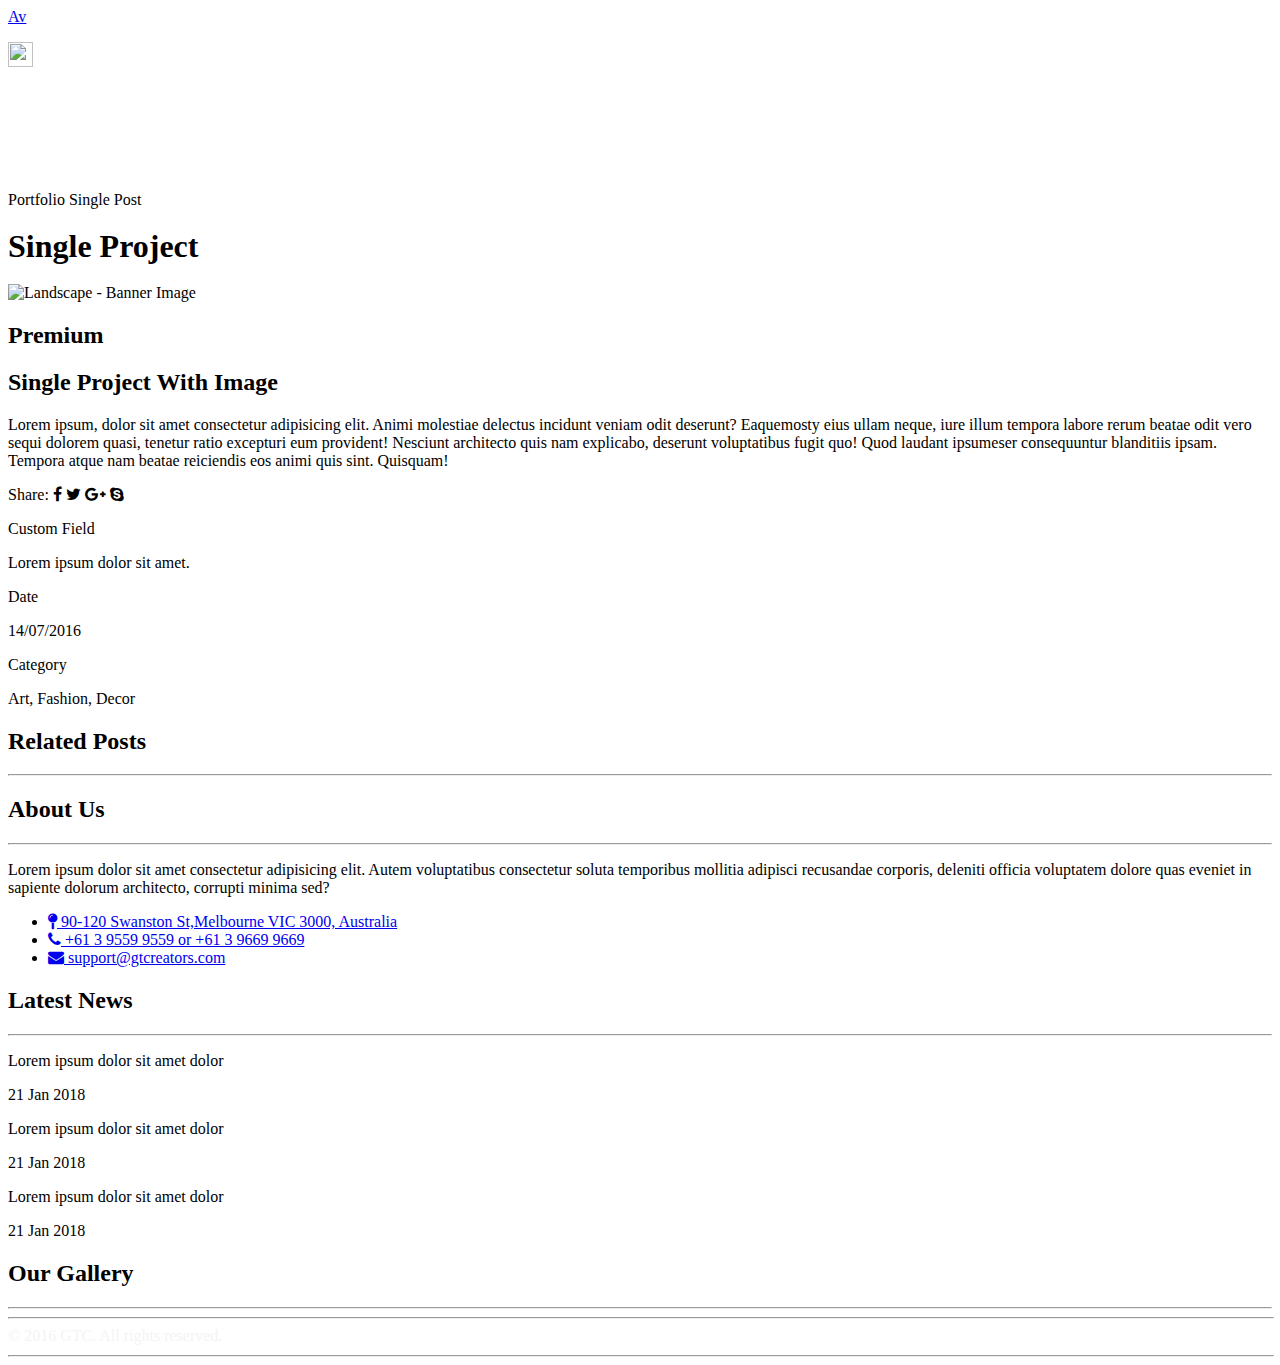
==== index.html @ b5865257 "init" ====
<!DOCTYPE html>
<html lang="en">
  <head>
    <meta charset="UTF-8" />
    <meta http-equiv="X-UA-Compatible" content="IE=edge" />
    <meta name="viewport" content="width=device-width, initial-scale=1.0" />
    <title>Task</title>

    <!-- Bootstrap CSS -->
    <link
      href="https://cdn.jsdelivr.net/npm/bootstrap@5.0.0/dist/css/bootstrap.min.css"
      rel="stylesheet"
      integrity="sha384-wEmeIV1mKuiNpC+IOBjI7aAzPcEZeedi5yW5f2yOq55WWLwNGmvvx4Um1vskeMj0"
      crossorigin="anonymous"
    />

    <!-- SCSS file -->
    <link href="assets/scss/style.scss" rel="stylesheet/scss" type="text/css" />

    <!-- CSS file -->
    <link href="assets/css/custom.css" rel="stylesheet" type="text/css" />

    <!-- Font Awesome cdn -->
    <link
      rel="stylesheet"
      href="https://cdnjs.cloudflare.com/ajax/libs/font-awesome/4.7.0/css/font-awesome.min.css"
    />
  </head>
  <body>
    <!-- Navigation starts -->

    <div class="container">
      <nav class="navbar navbar-default">
        <div class="container-fluid">
          <div class="navbar-header">
            <a class="navbar-brand" href="#"
              >Av
              <!-- <img alt="Brand" src="..."> -->
            </a>
          </div>
          <p class="navbar navbar-right">
            <a href="#"
              ><img
                src="assets/img/menu.svg"
                class="navbar-right"
                height="25px"
                width="25px"
            /></a>
          </p>
        </div>
      </nav>
    </div>

    <!-- Navigation ends -->

    <!-- banner starts -->

    <div class="banner-container">
      <div class="row banner-row">
        <div class="col-xs-6 col-md-6 col-lg-6 banner-first-column">
          <div class="text-center" style="margin-top: 120px">
            <p class="subheading">Portfolio Single Post</p>
            <h1 class="heading" style="align-self: center; line-height: 1">
              Single Project
            </h1>
          </div>
        </div>
        <div class="col-xs-6 col-md-6 col-lg-6 banner-second-column">
          <img
            src="assets/img/banner-img.png"
            class="img-fluid"
            alt="Landscape - Banner Image"
          />
        </div>
      </div>
    </div>

    <!-- banner ends -->

    <!-- Project starts -->

    <div class="container project-container">
      <div class="project-img"></div>
      <h2 class="tag">Premium</h2>

      <div class="row project-detail">
        <div class="col-8">
          <h2 class="project-name">Single Project With Image</h2>
          <p class="project-desc">
            Lorem ipsum, dolor sit amet consectetur adipisicing elit. Animi
            molestiae delectus incidunt veniam odit deserunt? Eaquemosty eius
            ullam neque, iure illum tempora labore rerum beatae odit vero sequi
            dolorem quasi, tenetur ratio excepturi eum provident! Nesciunt
            architecto quis nam explicabo, deserunt voluptatibus fugit quo! Quod
            laudant ipsumeser consequuntur blanditiis ipsam. Tempora atque nam
            beatae reiciendis eos animi quis sint. Quisquam!
          </p>

          <p class="share">
            Share:
            <span class="share-icons">
              <i
                class="fa fa-facebook"
                aria-hidden="true"
                style="color: #000"
              ></i>
              <i class="fa fa-twitter" aria-hidden="true"></i>
              <i class="fa fa-google-plus" aria-hidden="true"></i>
              <i class="fa fa-skype" aria-hidden="true"></i>
            </span>
          </p>
        </div>
        <div class="col-4">
          <p class="custom-field">Custom Field</p>
          <p class="field-desc">Lorem ipsum dolor sit amet.</p>

          <p class="date-heading">Date</p>
          <p class="date">14/07/2016</p>

          <p class="category">Category</p>
          <p class="category-value">Art, Fashion, Decor</p>
        </div>
      </div>
    </div>

    <!-- Project ends -->

    <!-- related Posts starts -->

    <div class="container posts-container">
      <div class="col-xs-6 col-md-6 col-lg-4">
        <h2 class="post-heading">Related Posts</h2>
        <hr class="rule" />
      </div>
      <div class="row posts-row">
        <div class="col-xs-6 col-md-6 col-lg-4">
          <div class="post"></div>
        </div>
        <div class="col-xs-6 col-md-6 col-lg-4">
          <div class="post"></div>
        </div>
        <div class="col-xs-6 col-md-6 col-lg-4">
          <div class="post"></div>
        </div>
      </div>
    </div>

    <!-- Related Posts ends -->

    <!-- Footer starts -->

    <footer>
      <div class="container footer">
        <div class="row">
          <div class="col-xs-6 col-md-6 col-lg-4">
            <div class="">
              <div class="col-xs-6">
                <h2 class="heading">About Us</h2>
                <hr class="rule" />
              </div>
              <p>
                Lorem ipsum dolor sit amet consectetur adipisicing elit. Autem
                voluptatibus consectetur soluta temporibus mollitia adipisci
                recusandae corporis, deleniti officia voluptatem dolore quas
                eveniet in sapiente dolorum architecto, corrupti minima sed?
              </p>
            </div>
            <div class="">
              <ul class="">
                <li>
                  <a href="#"
                    ><i class="fa fa-map-pin" aria-hidden="true"></i> 90-120
                    Swanston St,Melbourne VIC 3000, Australia</a
                  >
                </li>
                <li>
                  <a href="#"
                    ><i class="fa fa-phone" aria-hidden="true"></i> +61 3 9559
                    9559 or +61 3 9669 9669
                  </a>
                </li>
                <li>
                  <a href="#"
                    ><i class="fa fa-envelope" aria-hidden="true"></i>
                    support@gtcreators.com</a
                  >
                </li>
              </ul>
            </div>
          </div>
          <div class="col-12 col-md-6 col-lg-4">
            <div class="">
              <div class="col-xs-6">
                <h2 class="heading">Latest News</h2>
                <hr class="rule" />
              </div>
              <div class="news">
                <div class="col-md-6 float-md-start mb-3 image"></div>
                <p class="news-line">Lorem ipsum dolor sit amet dolor</p>
                <p class="news-date">21 Jan 2018</p>
              </div>
              <div class="news">
                <div class="col-md-6 float-md-start mb-3 image"></div>
                <p class="news-line">Lorem ipsum dolor sit amet dolor</p>
                <p class="news-date">21 Jan 2018</p>
              </div>
              <div class="news">
                <div class="col-md-6 float-md-start mb-3 image"></div>
                <p class="news-line">Lorem ipsum dolor sit amet dolor</p>
                <p class="news-date">21 Jan 2018</p>
              </div>
            </div>
          </div>
          <div class="col-12 col-md-6 col-lg-4">
            <div class="col-xs-6">
              <h2 class="heading">Our Gallery</h2>
              <hr class="rule" />
            </div>
            <div class="col-12 col-md-6 col-lg-4">
              <div class="row">
                <div class="col-lg-4 col-md-6 mb-4 mb-lg-0 gal1"></div>
                <div class="col-lg-4 col-md-6 mb-4 mb-lg-0 gal2"></div>
                <div class="col-lg-4 col-md-6 mb-4 mb-lg-0 gal3"></div>
                <div class="col-lg-4 col-md-6 mb-4 mb-lg-0 gal4"></div>
              </div>
            </div>
          </div>
          <div class="row align-items-end">
            <hr style="color: #f4f4f4; width: 100%" />
            <div class="col text-center" style="color: #f4f4f4">
              &copy; 2016 GTC. All rights reserved.
            </div>
            <hr style="margin-top: 10px; color: #f4f4f4; width: 100%" />
          </div>
        </div>
      </div>
    </footer>

    <!-- Footer ends -->

    <!-- Bootstrap Bundle with Popper -->
    <script
      src="https://cdn.jsdelivr.net/npm/bootstrap@5.0.0/dist/js/bootstrap.bundle.min.js"
      integrity="sha384-p34f1UUtsS3wqzfto5wAAmdvj+osOnFyQFpp4Ua3gs/ZVWx6oOypYoCJhGGScy+8"
      crossorigin="anonymous"
    ></script>
  </body>
</html>
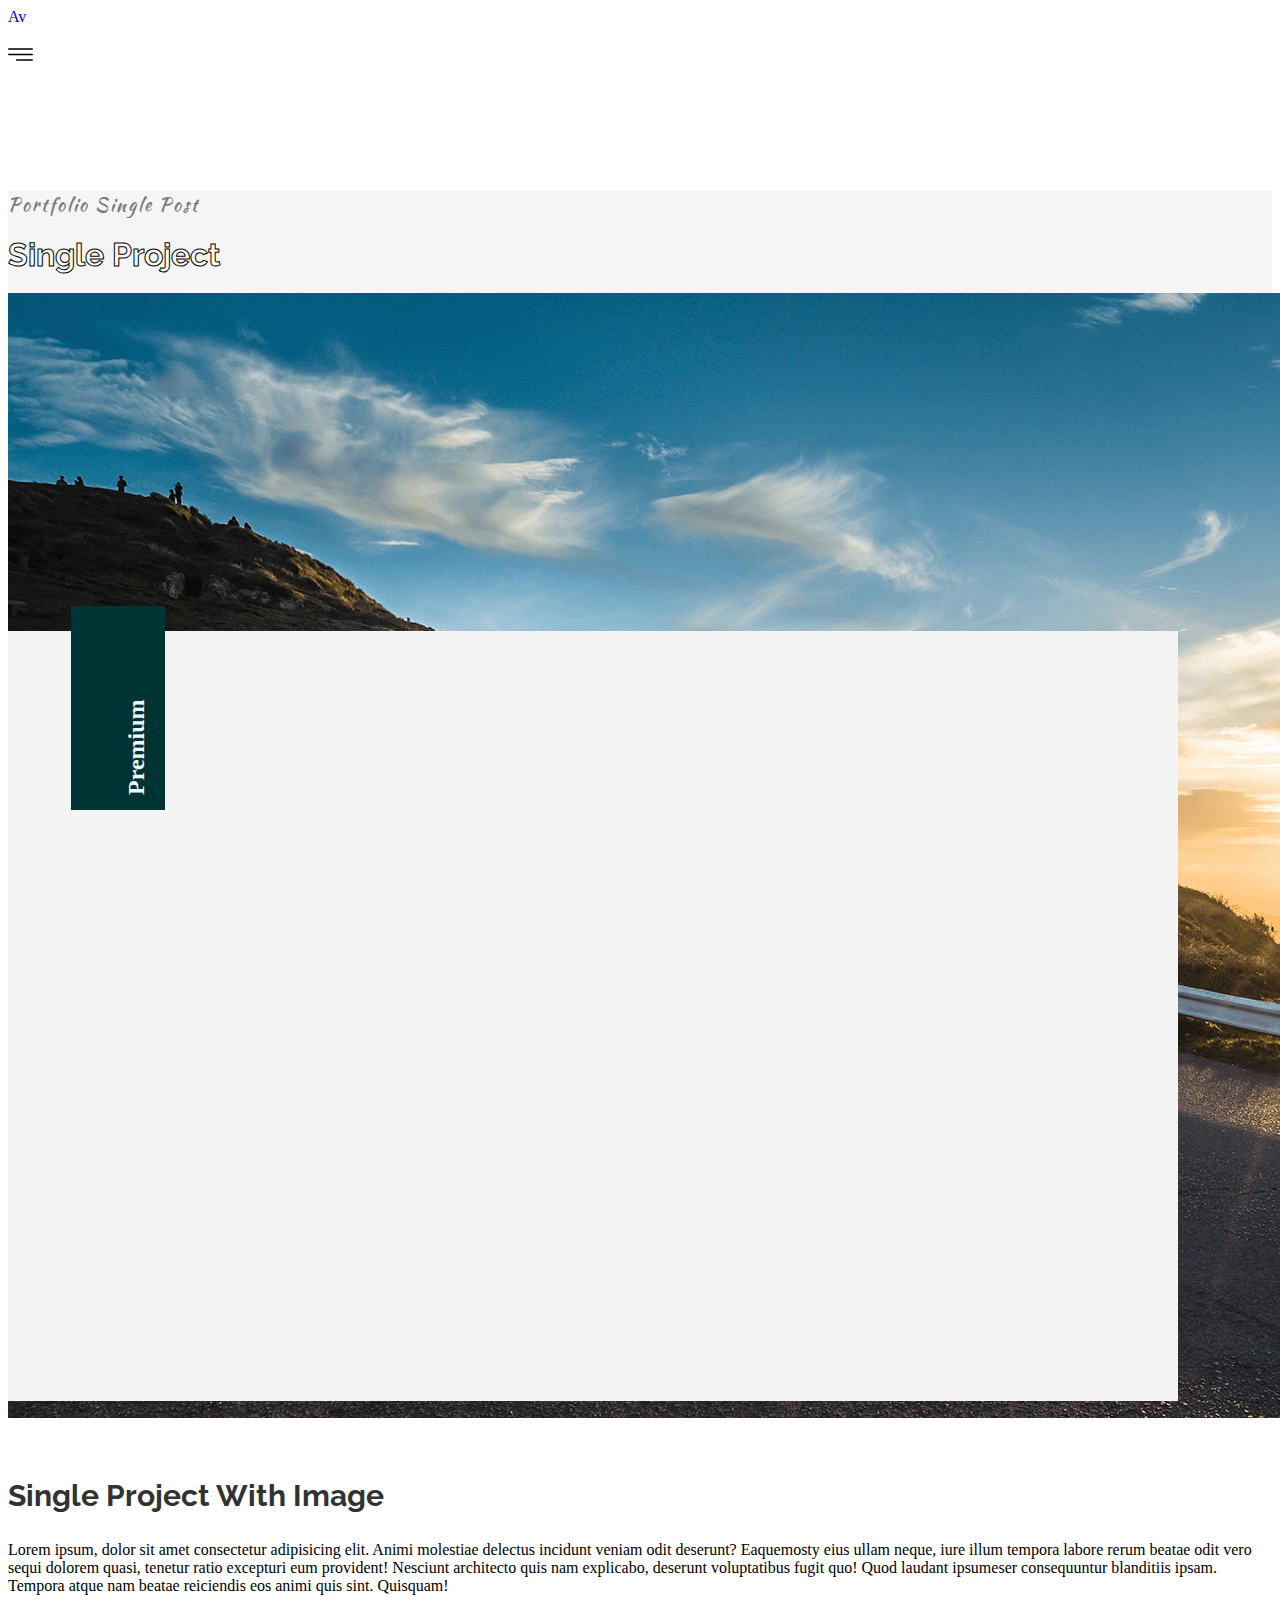
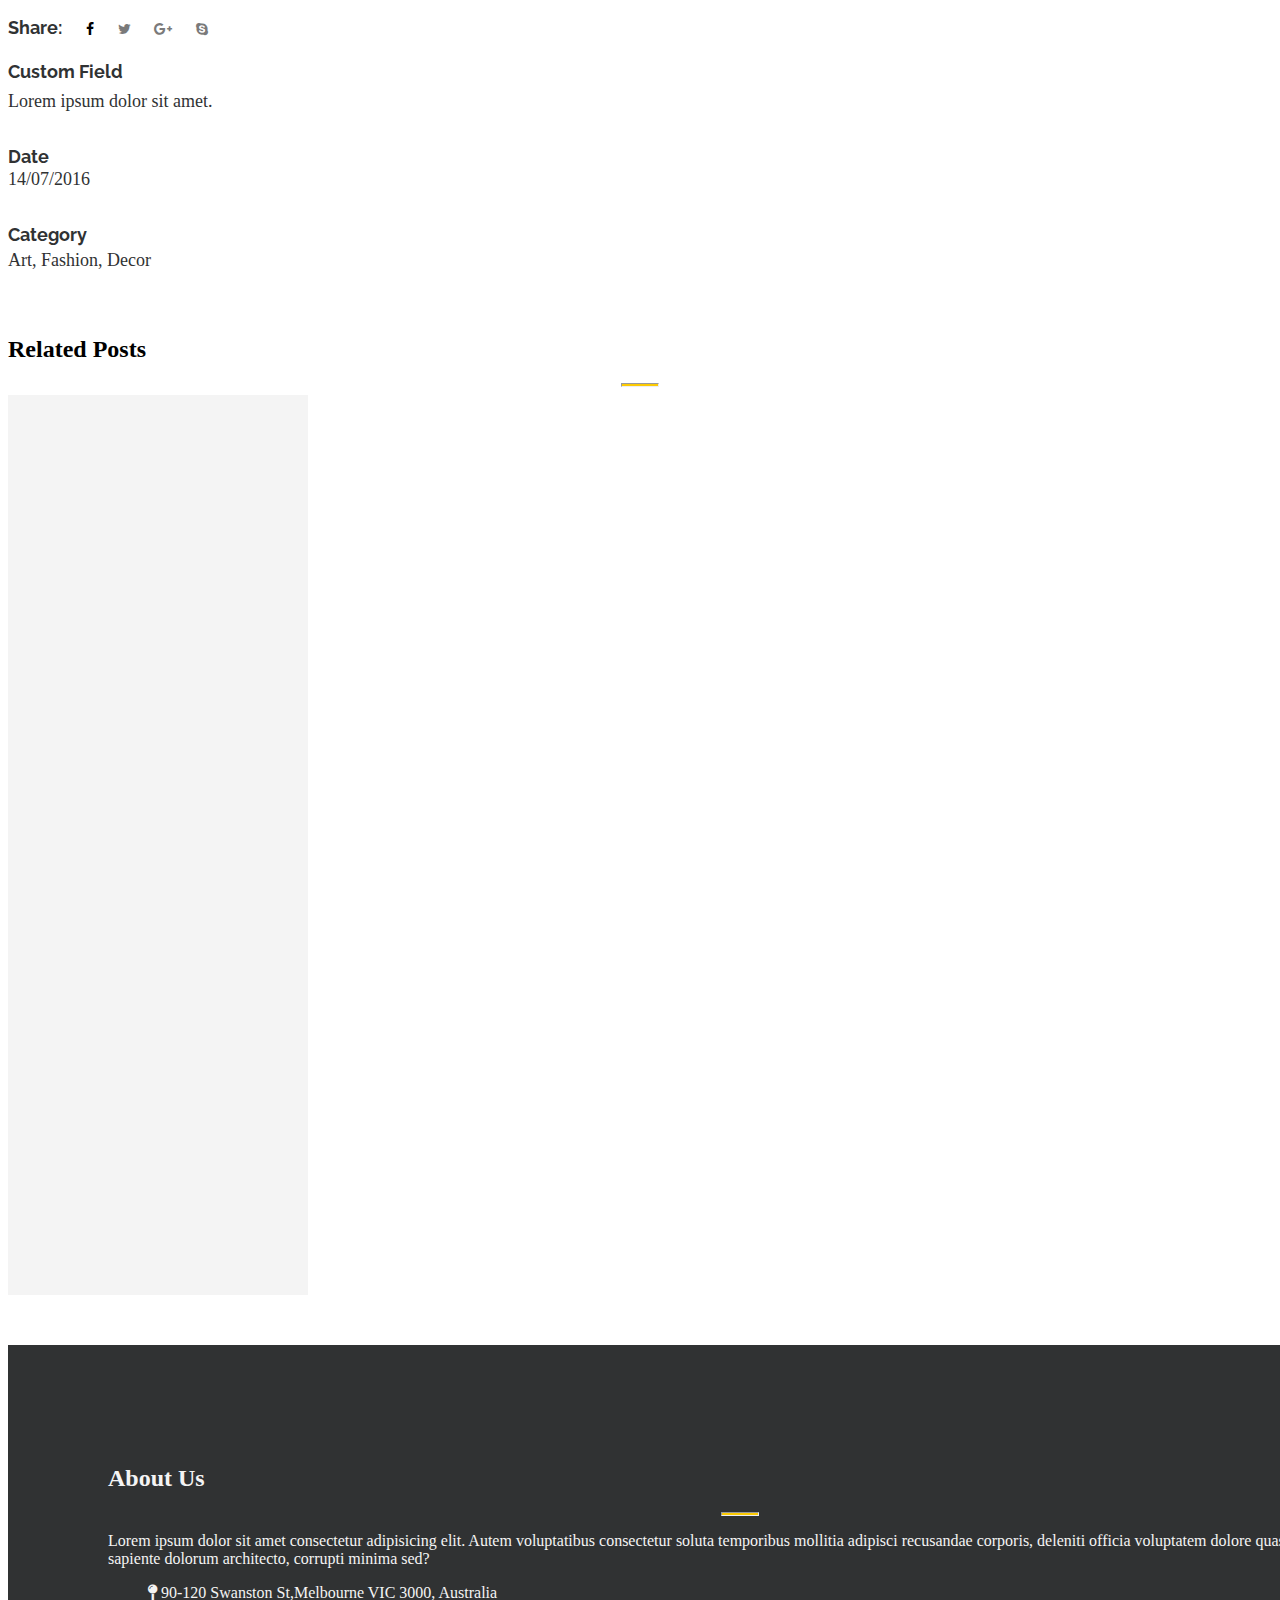
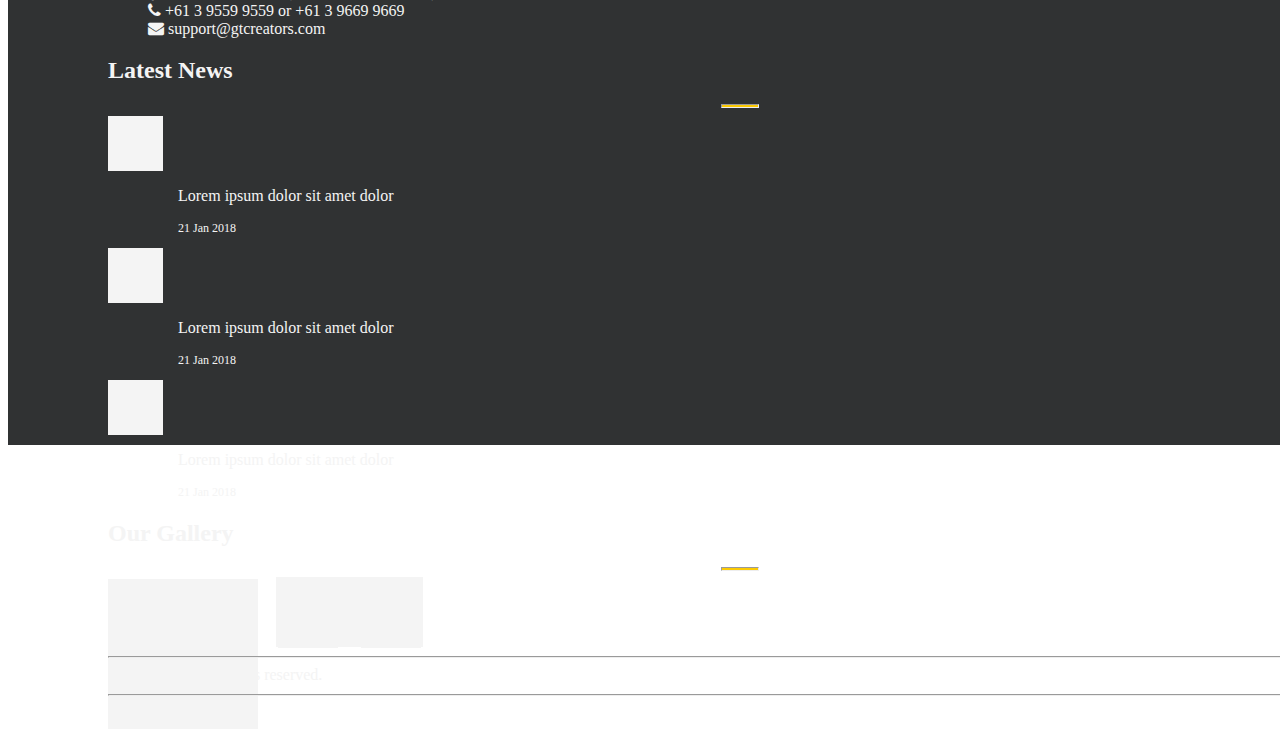
==== commit b21e2666: "init" ====
--- a/index.html
+++ b/index.html
@@ -1,248 +1,248 @@
-<!DOCTYPE html>
-<html lang="en">
-  <head>
-    <meta charset="UTF-8" />
-    <meta http-equiv="X-UA-Compatible" content="IE=edge" />
-    <meta name="viewport" content="width=device-width, initial-scale=1.0" />
-    <title>Task</title>
-
-    <!-- Bootstrap CSS -->
-    <link
-      href="https://cdn.jsdelivr.net/npm/bootstrap@5.0.0/dist/css/bootstrap.min.css"
-      rel="stylesheet"
-      integrity="sha384-wEmeIV1mKuiNpC+IOBjI7aAzPcEZeedi5yW5f2yOq55WWLwNGmvvx4Um1vskeMj0"
-      crossorigin="anonymous"
-    />
-
-    <!-- SCSS file -->
-    <link href="assets/scss/style.scss" rel="stylesheet/scss" type="text/css" />
-
-    <!-- CSS file -->
-    <link href="assets/css/custom.css" rel="stylesheet" type="text/css" />
-
-    <!-- Font Awesome cdn -->
-    <link
-      rel="stylesheet"
-      href="https://cdnjs.cloudflare.com/ajax/libs/font-awesome/4.7.0/css/font-awesome.min.css"
-    />
-  </head>
-  <body>
-    <!-- Navigation starts -->
-
-    <div class="container">
-      <nav class="navbar navbar-default">
-        <div class="container-fluid">
-          <div class="navbar-header">
-            <a class="navbar-brand" href="#"
-              >Av
-              <!-- <img alt="Brand" src="..."> -->
-            </a>
-          </div>
-          <p class="navbar navbar-right">
-            <a href="#"
-              ><img
-                src="assets/img/menu.svg"
-                class="navbar-right"
-                height="25px"
-                width="25px"
-            /></a>
-          </p>
-        </div>
-      </nav>
-    </div>
-
-    <!-- Navigation ends -->
-
-    <!-- banner starts -->
-
-    <div class="banner-container">
-      <div class="row banner-row">
-        <div class="col-xs-6 col-md-6 col-lg-6 banner-first-column">
-          <div class="text-center" style="margin-top: 120px">
-            <p class="subheading">Portfolio Single Post</p>
-            <h1 class="heading" style="align-self: center; line-height: 1">
-              Single Project
-            </h1>
-          </div>
-        </div>
-        <div class="col-xs-6 col-md-6 col-lg-6 banner-second-column">
-          <img
-            src="assets/img/banner-img.png"
-            class="img-fluid"
-            alt="Landscape - Banner Image"
-          />
-        </div>
-      </div>
-    </div>
-
-    <!-- banner ends -->
-
-    <!-- Project starts -->
-
-    <div class="container project-container">
-      <div class="project-img"></div>
-      <h2 class="tag">Premium</h2>
-
-      <div class="row project-detail">
-        <div class="col-8">
-          <h2 class="project-name">Single Project With Image</h2>
-          <p class="project-desc">
-            Lorem ipsum, dolor sit amet consectetur adipisicing elit. Animi
-            molestiae delectus incidunt veniam odit deserunt? Eaquemosty eius
-            ullam neque, iure illum tempora labore rerum beatae odit vero sequi
-            dolorem quasi, tenetur ratio excepturi eum provident! Nesciunt
-            architecto quis nam explicabo, deserunt voluptatibus fugit quo! Quod
-            laudant ipsumeser consequuntur blanditiis ipsam. Tempora atque nam
-            beatae reiciendis eos animi quis sint. Quisquam!
-          </p>
-
-          <p class="share">
-            Share:
-            <span class="share-icons">
-              <i
-                class="fa fa-facebook"
-                aria-hidden="true"
-                style="color: #000"
-              ></i>
-              <i class="fa fa-twitter" aria-hidden="true"></i>
-              <i class="fa fa-google-plus" aria-hidden="true"></i>
-              <i class="fa fa-skype" aria-hidden="true"></i>
-            </span>
-          </p>
-        </div>
-        <div class="col-4">
-          <p class="custom-field">Custom Field</p>
-          <p class="field-desc">Lorem ipsum dolor sit amet.</p>
-
-          <p class="date-heading">Date</p>
-          <p class="date">14/07/2016</p>
-
-          <p class="category">Category</p>
-          <p class="category-value">Art, Fashion, Decor</p>
-        </div>
-      </div>
-    </div>
-
-    <!-- Project ends -->
-
-    <!-- related Posts starts -->
-
-    <div class="container posts-container">
-      <div class="col-xs-6 col-md-6 col-lg-4">
-        <h2 class="post-heading">Related Posts</h2>
-        <hr class="rule" />
-      </div>
-      <div class="row posts-row">
-        <div class="col-xs-6 col-md-6 col-lg-4">
-          <div class="post"></div>
-        </div>
-        <div class="col-xs-6 col-md-6 col-lg-4">
-          <div class="post"></div>
-        </div>
-        <div class="col-xs-6 col-md-6 col-lg-4">
-          <div class="post"></div>
-        </div>
-      </div>
-    </div>
-
-    <!-- Related Posts ends -->
-
-    <!-- Footer starts -->
-
-    <footer>
-      <div class="container footer">
-        <div class="row">
-          <div class="col-xs-6 col-md-6 col-lg-4">
-            <div class="">
-              <div class="col-xs-6">
-                <h2 class="heading">About Us</h2>
-                <hr class="rule" />
-              </div>
-              <p>
-                Lorem ipsum dolor sit amet consectetur adipisicing elit. Autem
-                voluptatibus consectetur soluta temporibus mollitia adipisci
-                recusandae corporis, deleniti officia voluptatem dolore quas
-                eveniet in sapiente dolorum architecto, corrupti minima sed?
-              </p>
-            </div>
-            <div class="">
-              <ul class="">
-                <li>
-                  <a href="#"
-                    ><i class="fa fa-map-pin" aria-hidden="true"></i> 90-120
-                    Swanston St,Melbourne VIC 3000, Australia</a
-                  >
-                </li>
-                <li>
-                  <a href="#"
-                    ><i class="fa fa-phone" aria-hidden="true"></i> +61 3 9559
-                    9559 or +61 3 9669 9669
-                  </a>
-                </li>
-                <li>
-                  <a href="#"
-                    ><i class="fa fa-envelope" aria-hidden="true"></i>
-                    support@gtcreators.com</a
-                  >
-                </li>
-              </ul>
-            </div>
-          </div>
-          <div class="col-12 col-md-6 col-lg-4">
-            <div class="">
-              <div class="col-xs-6">
-                <h2 class="heading">Latest News</h2>
-                <hr class="rule" />
-              </div>
-              <div class="news">
-                <div class="col-md-6 float-md-start mb-3 image"></div>
-                <p class="news-line">Lorem ipsum dolor sit amet dolor</p>
-                <p class="news-date">21 Jan 2018</p>
-              </div>
-              <div class="news">
-                <div class="col-md-6 float-md-start mb-3 image"></div>
-                <p class="news-line">Lorem ipsum dolor sit amet dolor</p>
-                <p class="news-date">21 Jan 2018</p>
-              </div>
-              <div class="news">
-                <div class="col-md-6 float-md-start mb-3 image"></div>
-                <p class="news-line">Lorem ipsum dolor sit amet dolor</p>
-                <p class="news-date">21 Jan 2018</p>
-              </div>
-            </div>
-          </div>
-          <div class="col-12 col-md-6 col-lg-4">
-            <div class="col-xs-6">
-              <h2 class="heading">Our Gallery</h2>
-              <hr class="rule" />
-            </div>
-            <div class="col-12 col-md-6 col-lg-4">
-              <div class="row">
-                <div class="col-lg-4 col-md-6 mb-4 mb-lg-0 gal1"></div>
-                <div class="col-lg-4 col-md-6 mb-4 mb-lg-0 gal2"></div>
-                <div class="col-lg-4 col-md-6 mb-4 mb-lg-0 gal3"></div>
-                <div class="col-lg-4 col-md-6 mb-4 mb-lg-0 gal4"></div>
-              </div>
-            </div>
-          </div>
-          <div class="row align-items-end">
-            <hr style="color: #f4f4f4; width: 100%" />
-            <div class="col text-center" style="color: #f4f4f4">
-              &copy; 2016 GTC. All rights reserved.
-            </div>
-            <hr style="margin-top: 10px; color: #f4f4f4; width: 100%" />
-          </div>
-        </div>
-      </div>
-    </footer>
-
-    <!-- Footer ends -->
-
-    <!-- Bootstrap Bundle with Popper -->
-    <script
-      src="https://cdn.jsdelivr.net/npm/bootstrap@5.0.0/dist/js/bootstrap.bundle.min.js"
-      integrity="sha384-p34f1UUtsS3wqzfto5wAAmdvj+osOnFyQFpp4Ua3gs/ZVWx6oOypYoCJhGGScy+8"
-      crossorigin="anonymous"
-    ></script>
-  </body>
-</html>
+<!DOCTYPE html>
+<html lang="en">
+  <head>
+    <meta charset="UTF-8" />
+    <meta http-equiv="X-UA-Compatible" content="IE=edge" />
+    <meta name="viewport" content="width=device-width, initial-scale=1.0" />
+    <title>Task</title>
+
+    <!-- Bootstrap CSS -->
+    <link
+      href="https://cdn.jsdelivr.net/npm/bootstrap@5.0.0/dist/css/bootstrap.min.css"
+      rel="stylesheet"
+      integrity="sha384-wEmeIV1mKuiNpC+IOBjI7aAzPcEZeedi5yW5f2yOq55WWLwNGmvvx4Um1vskeMj0"
+      crossorigin="anonymous"
+    />
+
+    <!-- SCSS file -->
+    <link href="assets/scss/style.scss" rel="stylesheet/scss" type="text/css" />
+
+    <!-- CSS file -->
+    <link href="assets/css/custom.css" rel="stylesheet" type="text/css" />
+
+    <!-- Font Awesome cdn -->
+    <link
+      rel="stylesheet"
+      href="https://cdnjs.cloudflare.com/ajax/libs/font-awesome/4.7.0/css/font-awesome.min.css"
+    />
+  </head>
+  <body>
+    <!-- Navigation starts -->
+
+    <div class="container">
+      <nav class="navbar navbar-default">
+        <div class="container-fluid">
+          <div class="navbar-header">
+            <a class="navbar-brand" href="#"
+              >Av
+              <!-- <img alt="Brand" src="..."> -->
+            </a>
+          </div>
+          <p class="navbar navbar-right">
+            <a href="#"
+              ><img
+                src="assets/img/menu.svg"
+                class="navbar-right"
+                height="25px"
+                width="25px"
+            /></a>
+          </p>
+        </div>
+      </nav>
+    </div>
+
+    <!-- Navigation ends -->
+
+    <!-- banner starts -->
+
+    <div class="banner-container">
+      <div class="row banner-row">
+        <div class="col-xs-6 col-md-6 col-lg-6 banner-first-column">
+          <div class="text-center" style="margin-top: 120px">
+            <p class="subheading">Portfolio Single Post</p>
+            <h1 class="heading" style="align-self: center; line-height: 1">
+              Single Project
+            </h1>
+          </div>
+        </div>
+        <div class="col-xs-6 col-md-6 col-lg-6 banner-second-column">
+          <img
+            src="assets/img/banner-img.png"
+            class="img-fluid"
+            alt="Landscape - Banner Image"
+          />
+        </div>
+      </div>
+    </div>
+
+    <!-- banner ends -->
+
+    <!-- Project starts -->
+
+    <div class="container project-container">
+      <div class="project-img"></div>
+      <h2 class="tag">Premium</h2>
+
+      <div class="row project-detail">
+        <div class="col-8">
+          <h2 class="project-name">Single Project With Image</h2>
+          <p class="project-desc">
+            Lorem ipsum, dolor sit amet consectetur adipisicing elit. Animi
+            molestiae delectus incidunt veniam odit deserunt? Eaquemosty eius
+            ullam neque, iure illum tempora labore rerum beatae odit vero sequi
+            dolorem quasi, tenetur ratio excepturi eum provident! Nesciunt
+            architecto quis nam explicabo, deserunt voluptatibus fugit quo! Quod
+            laudant ipsumeser consequuntur blanditiis ipsam. Tempora atque nam
+            beatae reiciendis eos animi quis sint. Quisquam!
+          </p>
+
+          <p class="share">
+            Share:
+            <span class="share-icons">
+              <i
+                class="fa fa-facebook"
+                aria-hidden="true"
+                style="color: #000"
+              ></i>
+              <i class="fa fa-twitter" aria-hidden="true"></i>
+              <i class="fa fa-google-plus" aria-hidden="true"></i>
+              <i class="fa fa-skype" aria-hidden="true"></i>
+            </span>
+          </p>
+        </div>
+        <div class="col-4">
+          <p class="custom-field">Custom Field</p>
+          <p class="field-desc">Lorem ipsum dolor sit amet.</p>
+
+          <p class="date-heading">Date</p>
+          <p class="date">14/07/2016</p>
+
+          <p class="category">Category</p>
+          <p class="category-value">Art, Fashion, Decor</p>
+        </div>
+      </div>
+    </div>
+
+    <!-- Project ends -->
+
+    <!-- related Posts starts -->
+
+    <div class="container posts-container">
+      <div class="col-xs-6 col-md-6 col-lg-4">
+        <h2 class="post-heading">Related Posts</h2>
+        <hr class="rule" />
+      </div>
+      <div class="row posts-row">
+        <div class="col-xs-6 col-md-6 col-lg-4">
+          <div class="post"></div>
+        </div>
+        <div class="col-xs-6 col-md-6 col-lg-4">
+          <div class="post"></div>
+        </div>
+        <div class="col-xs-6 col-md-6 col-lg-4">
+          <div class="post"></div>
+        </div>
+      </div>
+    </div>
+
+    <!-- Related Posts ends -->
+
+    <!-- Footer starts -->
+
+    <footer>
+      <div class="container footer">
+        <div class="row">
+          <div class="col-xs-6 col-md-6 col-lg-4">
+            <div class="">
+              <div class="col-xs-6">
+                <h2 class="heading">About Us</h2>
+                <hr class="rule" />
+              </div>
+              <p>
+                Lorem ipsum dolor sit amet consectetur adipisicing elit. Autem
+                voluptatibus consectetur soluta temporibus mollitia adipisci
+                recusandae corporis, deleniti officia voluptatem dolore quas
+                eveniet in sapiente dolorum architecto, corrupti minima sed?
+              </p>
+            </div>
+            <div class="">
+              <ul class="">
+                <li>
+                  <a href="#"
+                    ><i class="fa fa-map-pin" aria-hidden="true"></i> 90-120
+                    Swanston St,Melbourne VIC 3000, Australia</a
+                  >
+                </li>
+                <li>
+                  <a href="#"
+                    ><i class="fa fa-phone" aria-hidden="true"></i> +61 3 9559
+                    9559 or +61 3 9669 9669
+                  </a>
+                </li>
+                <li>
+                  <a href="#"
+                    ><i class="fa fa-envelope" aria-hidden="true"></i>
+                    support@gtcreators.com</a
+                  >
+                </li>
+              </ul>
+            </div>
+          </div>
+          <div class="col-12 col-md-6 col-lg-4">
+            <div class="">
+              <div class="col-xs-6">
+                <h2 class="heading">Latest News</h2>
+                <hr class="rule" />
+              </div>
+              <div class="news">
+                <div class="col-md-6 float-md-start mb-3 image"></div>
+                <p class="news-line">Lorem ipsum dolor sit amet dolor</p>
+                <p class="news-date">21 Jan 2018</p>
+              </div>
+              <div class="news">
+                <div class="col-md-6 float-md-start mb-3 image"></div>
+                <p class="news-line">Lorem ipsum dolor sit amet dolor</p>
+                <p class="news-date">21 Jan 2018</p>
+              </div>
+              <div class="news">
+                <div class="col-md-6 float-md-start mb-3 image"></div>
+                <p class="news-line">Lorem ipsum dolor sit amet dolor</p>
+                <p class="news-date">21 Jan 2018</p>
+              </div>
+            </div>
+          </div>
+          <div class="col-12 col-md-6 col-lg-4">
+            <div class="col-xs-6">
+              <h2 class="heading">Our Gallery</h2>
+              <hr class="rule" />
+            </div>
+            <div class="col-12 col-md-6 col-lg-4">
+              <div class="row">
+                <div class="col-lg-4 col-md-6 mb-4 mb-lg-0 gal1"></div>
+                <div class="col-lg-4 col-md-6 mb-4 mb-lg-0 gal2"></div>
+                <div class="col-lg-4 col-md-6 mb-4 mb-lg-0 gal3"></div>
+                <div class="col-lg-4 col-md-6 mb-4 mb-lg-0 gal4"></div>
+              </div>
+            </div>
+          </div>
+          <div class="row align-items-end">
+            <hr style="color: #f4f4f4; width: 100%" />
+            <div class="col text-center" style="color: #f4f4f4">
+              &copy; 2016 GTC. All rights reserved.
+            </div>
+            <hr style="margin-top: 10px; color: #f4f4f4; width: 100%" />
+          </div>
+        </div>
+      </div>
+    </footer>
+
+    <!-- Footer ends -->
+
+    <!-- Bootstrap Bundle with Popper -->
+    <script
+      src="https://cdn.jsdelivr.net/npm/bootstrap@5.0.0/dist/js/bootstrap.bundle.min.js"
+      integrity="sha384-p34f1UUtsS3wqzfto5wAAmdvj+osOnFyQFpp4Ua3gs/ZVWx6oOypYoCJhGGScy+8"
+      crossorigin="anonymous"
+    ></script>
+  </body>
+</html>
--- a/assets/css/custom.css
+++ b/assets/css/custom.css
@@ -0,0 +1,262 @@
+/* Kaushan script */
+@import url("https://fonts.googleapis.com/css2?family=Kaushan+Script&display=swap");
+
+/* Raleway font */
+@import url("https://fonts.googleapis.com/css2?family=Raleway:wght@700&display=swap");
+
+body {
+  background-color: #ffffff;
+}
+
+a {
+  text-decoration: none;
+}
+
+ul {
+  list-style-type: none;
+}
+
+/* Banner */
+
+.banner-container {
+  width: auto;
+  height: 340px;
+  background-color: #f5f5f5;
+  margin-bottom: 100px;
+}
+
+.banner-container .banner-row .banner-first-column .subheading {
+  font-family: "Kaushan Script";
+  font-size: 18px;
+  letter-spacing: 2px;
+  color: #7a7a7a;
+  font-weight: 400;
+}
+
+.banner-container .banner-row .banner-first-column .heading {
+  font-family: "Raleway", sans-serif;
+  color: black;
+  -webkit-text-fill-color: white; /* Will override color (regardless of order) */
+  -webkit-text-stroke-width: 1px;
+  -webkit-text-stroke-color: black;
+  font-style: 54px;
+  line-height: 80px;
+  color: #303233;
+  font-weight: 700;
+}
+
+.banner-container .banner-row .banner-second-column img {
+  height: 80%;
+  width: fit-content;
+}
+
+/* Banner ends */
+
+/* Project starts */
+
+.project-container {
+  display: grid;
+  grid-template-columns: 1fr; /* fr = fraction : It will just fill the entire width of the column. */
+  grid-template-rows: 1fr;
+  grid-template-areas: "overlap";
+}
+
+.project-img {
+  width: 1170px;
+  height: 770px;
+  background-color: #f4f4f4;
+  grid-area: overlap;
+}
+
+.tag {
+  writing-mode: vertical-lr;
+  transform: rotate(180deg);
+  color: aliceblue;
+  padding: 15px;
+  grid-area: overlap;
+  margin-left: 20px;
+  background-color: #003333;
+  width: 64px;
+  height: 174px;
+  margin-left: 5%;
+  margin-top: -2%;
+}
+
+.project-name {
+  font-size: 30px;
+  line-height: 40px;
+  color: #303233;
+  font-weight: 700;
+  font-family: "Raleway";
+}
+
+.share {
+  font-size: 18px;
+  line-height: 30px;
+  color: #303233;
+  font-weight: 700;
+  font-family: "Raleway";
+}
+
+.share-icons {
+  font-size: 14px;
+  letter-spacing: 10px;
+  line-height: 20px;
+  color: #7a7a7a;
+  font-family: "Font Awesome";
+  margin-left: 20px;
+}
+
+.project-detail {
+  margin-top: 50px;
+}
+
+.custom-field {
+  width: 270px;
+  height: 15px;
+  font-size: 18px;
+  /* line-height: 15px; */
+  color: #303233;
+  font-weight: 700;
+  font-family: "Raleway";
+}
+
+.field-desc {
+  width: 270px;
+  /* height: 196px; */
+  font-size: 18px;
+  line-height: 15px;
+  color: #303233;
+}
+
+.date-heading {
+  width: 270px;
+  height: 27px;
+  font-size: 18px;
+  line-height: 60px;
+  color: #303233;
+  font-weight: 700;
+  font-family: "Raleway";
+}
+
+.date {
+  width: 270px;
+  /* height: 196px; */
+  font-size: 18px;
+  line-height: 15px;
+  color: #303233;
+}
+
+.category {
+  width: 270px;
+  height: 30px;
+  font-size: 18px;
+  line-height: 60px;
+  color: #303233;
+  font-weight: 700;
+  font-family: "Raleway";
+}
+
+.category-value {
+  width: 270px;
+  /* height: 196px; */
+  font-size: 18px;
+  line-height: 15px;
+  color: #303233;
+}
+
+/* Project ends */
+
+/* Related Posts Starts */
+
+.rule {
+  width: 36px;
+  height: 2px;
+  background-color: #fcca03;
+}
+
+.post-heading {
+  color: #000;
+  font-family: inherit;
+}
+
+.posts-container {
+  margin-top: 50px;
+}
+
+.post {
+  width: 300px;
+  height: 300px;
+  background-color: #f4f4f4;
+}
+
+/* Related Posts ends */
+
+/* Footer starts */
+
+.footer {
+  width: 100%;
+  height: 500px;
+  background-color: #303233;
+  margin-top: 50px;
+  padding: 100px;
+}
+
+.footer p {
+  color: #f4f4f4;
+}
+
+.footer a {
+  color: #f4f4f4;
+}
+
+.heading {
+  color: #f4f4f4;
+}
+
+.news .image {
+  height: 55px;
+  width: 55px;
+  background-color: #f4f4f4;
+}
+
+.news .news-line {
+  margin-left: 70px;
+}
+
+.news .news-date {
+  font-size: 12px;
+  margin-left: 70px;
+}
+
+.gal1 {
+  width: 150px;
+  height: 150px;
+  background-color: #f4f4f4;
+}
+
+.gal2 {
+  width: 147px;
+  height: 70px;
+  background-color: #f4f4f4;
+  margin-left: 168px;
+  margin-top: -152px;
+}
+
+.gal3 {
+  width: 60px;
+  height: 60px;
+  background-color: #f4f4f4;
+  margin-left: 170px;
+  margin-top: -59px;
+}
+
+.gal4 {
+  width: 60px;
+  height: 60px;
+  background-color: #f4f4f4;
+  margin-left: 253px;
+  margin-top: -60px;
+}
+
+/* Footer ends */
